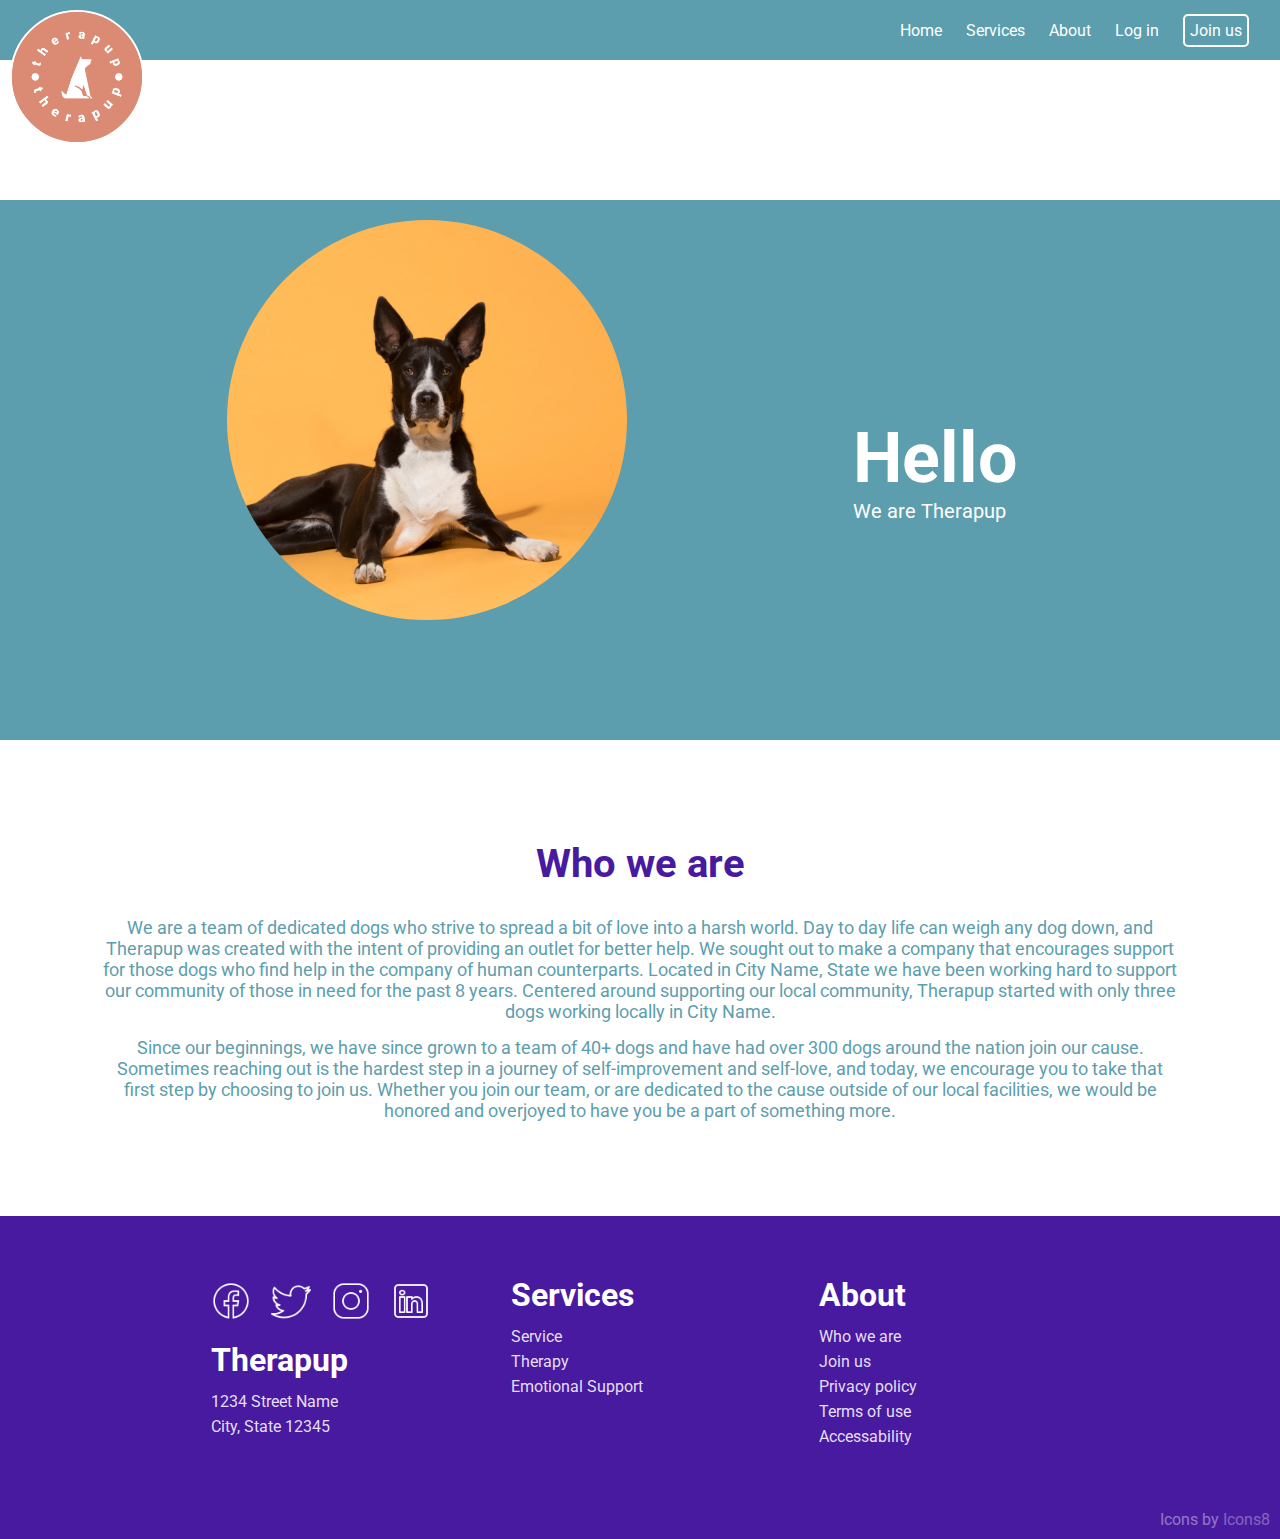
==== about.html @ 4b8c1e9c "Add files via upload" ====
<!DOCTYPE html>
<html>
    <head>
        <title>Therapup</title>

        <link rel="stylesheet" href="styles/general.css">
        <link rel="stylesheet" href="styles/header.css">
        <link rel="stylesheet" href="styles/support.css">
        <link rel="stylesheet" href="styles/video-opener.css">
        <link rel="stylesheet" href="styles/home-support.css">
        <link rel="stylesheet" href="styles/instructions.css">
        <link rel="stylesheet" href="styles/testimonials.css">
        <link rel="stylesheet" href="styles/footer.css">
        <link rel="stylesheet" href="styles/about.css">
        <link rel="stylesheet" href="styles/join.css">
        <link rel="stylesheet" href="styles/login.css">

        <link rel="preconnect" href="https://fonts.googleapis.com">
        <link rel="preconnect" href="https://fonts.gstatic.com" crossorigin>
        <link href="https://fonts.googleapis.com/css2?family=Roboto:wght@400;500;700&display=swap" rel="stylesheet">

    </head>
    
    <body>
        <div id="header">
            <div class="header-left">
                <img class="logo-header-img" src="images/therapup-logos/png/logo-color.png">
            </div>
            <div class="header-center">                    
                <!-- <p>About</p> -->
            </div>
            <div class="header-right">
                <nav>
                    <ul>
                        <li><a href="index.html" class="link">Home</a></li>
                        <li><a href="services.html" class="link">Services</a></li>
                        <li><a href="about.html" class="link">About</a></li>
                        <li><a href="login.html" class="link">Log in</a></li>
                        <li><a href="join.html" class="link"><p class=" join-header">Join us</p></a></li>
                    </ul>
                </nav>
            </div>
        </div>

        <div id="about">
            <div class="about-grid">
                <div class="about-dogs">
                    <img src="images/about-dog.avif">
                </div>
                <div class="meet-text">
                    <h1>Hello</h1>
                    <p>We are Therapup</p>
                </div>
            </div>
            <div class="who-text">
                <h1>Who we are</h1>
            </div>
            <div class="about-bottom">
                <p>We are a team of dedicated dogs who strive to spread a bit of love into a harsh world. 
                    Day to day life can weigh any dog down, and Therapup was created with the intent of providing an outlet for better help.
                    We sought out to make a company that encourages support for those dogs who find help in the company of human counterparts. 
                    Located in City Name, State we have been working hard to support our community of those in need for the past 8 years. 
                    Centered around supporting our local community, Therapup started with only three dogs working locally in City Name.
                </p>
                <p>
                    Since our beginnings, we have since grown to a team of 40+ dogs and have had over 300 dogs around the nation join our cause. 
                    Sometimes reaching out is the hardest step in a journey of self-improvement and self-love, and today, we encourage you to take that first step by choosing to join us.
                    Whether you join our team, or are dedicated to the cause outside of our local facilities, we would be honored and overjoyed to have you be a part of something more.
                </p>
            </div>
        </div>

        <div id="footer">
            <div class="footer-grid">
                <div class="social">
                    <div class="social-top">
                        <img class="footer-icon" src="images/icons/icon-facebook.png">
                        <img class="footer-icon" src="images/icons/icon-twitter.png">
                        <img class="footer-icon" src="images/icons/icon-instagram.png">
                        <img class="footer-icon" src="images/icons/icon-linkedin.png">
                    </div>
                    <div class="social-bottom">
                        <h1>Therapup</h1>
                        <p>1234 Street Name</p>
                        <p>City, State 12345</p>
                    </div>
                </div>
                <div class="services">
                    <h1>Services</h1>
                    <a href="services.html"><p>Service</p></a>
                    <a href="services.html"><p>Therapy</p></a>
                    <a href="services.html"><p>Emotional Support</p></a>
                </div>
                <div class="about">
                    <h1>About</h1>
                    <a href="about.html"><p>Who we are</p></a>
                    <a href="join.html"><p>Join us</p></a>
                    <p>Privacy policy</p>
                    <p>Terms of use</p>
                    <p>Accessability</p>
                </div>                    
            </div>
            <p class="copyright">Icons by <a target="_blank" href="https://icons8.com">Icons8</a></p>

        </div>

    </body>
</html>
---- styles/general.css ----
body {
    margin: 0;
    background-color: #ffffff;
}

* {
    font-family: Roboto, Arial;
    margin: 0;
    padding: 0;
}

#padder {
    margin: 100px 0;
}
---- styles/header.css ----
#header {
    display: flex;  
    flex-direction: row;
    justify-content: space-between;
    height: 60px;

    position: fixed;
    top: 0;
    left: 0;
    right: 0;

    z-index: 2;    
    background-color: #5C9EAD;
    color: white;
    border-bottom: 2px solid white;
}

.header-left {
    flex: 1;
    position: relative;
}

.logo-header-img {
    width: 130px;
    border-radius: 50%;
    position: absolute;
    top: 10px;
    left: 10px;
    background: #DB8A74;
    border-style: solid;
    border-color: white;
    border-width: 2px;
}

.header-center {
    display: flex;
    flex: 2;
    align-items: center;
    justify-content: center;
}

.header-right {
    display: flex;
    flex: 2;
    align-items: center;
    justify-content: right;
    padding: 10px;
}

.header-right a {
    text-decoration: none;
    color: white;
}

nav {
    display: flex;
    min-width: 380px;
    flex-direction: row;
    justify-content: space-between;
    align-items: center;
}

nav ul li {
    display: inline-block;
    padding: 5px 10px;
    list-style: none;
}

.join-header {
    border: 2px solid white;
    padding: 5px;
    border-radius: 5px;
    transition: color, background-color, .3s;
}

.join-header:hover {
    color: #5C9EAD;
    background-color: white;
}
---- styles/support.css ----
#support {
    display: flex;
    flex-direction: column;
    justify-content: space-between;
    align-items: center;
    position: relative;
    top: 0;
    bottom: 0;
    left: 0;
    right: 0;
    margin-top: 200px;
}

.graphic-header {
    display: flex;
    flex-direction: column;
    justify-content: space-between;
    align-items: center;
    position: relative;
    left: 0;
    right: 0;
    width: 100%;
}

.heading {
    display: grid;
    grid-template-rows: auto auto;
    text-align: center;
    padding: 10px 0;
    margin-bottom: 30px;
    width: 100%;
}

.opening-header {
    color: white;
    background-color: #471AA0;
    padding: 10px;
    margin-bottom: 50px;
    font-size: 20px;
}

.opening-text {
    color: #6C8EAD;
}

/* Left side */
.support-left {
    flex: 1;
    display: flex;
    flex-direction: column;
    justify-content: center;
    height: 100%;
    padding: 10px;
}

/* Right side */
.support-right {
    flex: 1;
    display: flex;
    flex-direction: column;
    justify-content: center;
    height: 100%;
    padding: 10px;
}

.support-graphic {
    display: grid;
    grid-template-rows: auto auto;
    padding: 15px;
    row-gap: 10px;

    border-style: solid;
    border-width: 1px;
    border-color: rgb(255, 235, 235);
    border-radius: 10px;

    z-index: 1;
}

.support-graphic p {
    font-size: 16px;
    font-weight: 500;
}

.graphic-container {
    display: grid;
    grid-template-columns: 1fr 1fr;
}

/* Graphic left side */
.support-graphic-left {
    flex: 1;
    flex-shrink: 0;
    height: 553.4px;
    display: flex;
    flex-direction: column;
    justify-content: space-between;
}

.support-reqs {
    flex: 1;
    flex-shrink: 0;
    display: flex;
    flex-direction: column;
    justify-content: center;
    min-width: 270px;
}

.support-reqs-row {
    flex: 1;
    flex-shrink: 0;
    background-color: #DB8A74;
    color: white;
    display: inline-block; 
    padding: 8px;
    margin: 10px 0;
    border-radius: 0 0 0 15px;
}

.title-container {
    display: grid;
    grid-template-columns: 1fr 1fr;
}

.support-title {
    display: flex;
    align-items: center;
    text-align: center;
}

/* Graphic right side */
.support-graphic-right {
    flex: 1;
    flex-shrink: 0;
    display: flex;
    flex-direction: column;
    justify-content: space-between;
}

.support-check {
    flex: 1;
    display: flex;
    flex-direction: row;
    justify-content: space-between;
}

.check-column {
    display: flex;
    flex-direction: column;
    justify-content: space-around;
    align-items: center;

    background-color: white;
    border-radius: 10px;
}

.check-x {
    display: block;

    width: 50px;
    margin: 10px;
    padding: 5px;
    border-radius: 50%;
    background-color: white;
}

.service {
    flex: 1;

    background-color: rgb(23, 0, 195);
}

.therapy {
    flex: 1;

    background-color: rgb(170, 160, 245);
}

.emotional-support {
    flex: 1;

    background-color: rgb(255, 17, 17);
}
---- styles/video-opener.css ----
#video-opener {
    display: flex;
    flex-direction: column;
    justify-content: center;
    align-items: center;
    height: 50vh;

    margin-bottom: 100px;
    position: relative;
    left: 0;
    right: 0;
}

.video-container {
    display: flex;
    flex-direction: column;
    justify-content: center;
    position: absolute;
    top: 0;
    left: 0;
    right: 0;
    height: 100%;
}

.video-container video {
    position: absolute;
    left: 0;
    top: 0;
    width: 100%;
    height: 100%;
    object-fit: cover;
    opacity: 0.7;
    z-index: -1;
}

.video-text {
    display: inline-block;
    text-align: center;
    font-size: 50px;
    color: white;
    text-shadow: 3px 3px 2px black;
    z-index: 1;
}

@media (min-aspect-ratio: 16/9) {
    #video-opener {
        height: 100vh;
    }
}

@media (max-aspect-ratio: 16/9) {
    #video-opener {
        height: 50vh;
    }
}
---- styles/home-support.css ----
#home-support {
    display: flex;
    flex-direction: column;
    justify-content: center;
    align-items: center;
    position: relative;
    left: 0;
    right: 0;
    margin-bottom: 100px;
}

.home-support-title {
    width: 100%;
    background-color: #471AA0;
    color: white;
    font-size: 20px;
    text-align: center;
    padding: 20px 0;
}

.support-grid {
    display: grid;
    grid-template-columns: 1fr 1fr 1fr;
    row-gap: 30px;
    column-gap: 10px;
    justify-content: center;
    align-items: center;
    text-align: center;
    padding: 40px;
}

.support-item {
    border-radius: 20px;
    position: relative;
    overflow: hidden;
    display: flex;
    justify-content: center;
    transition: cursor, 0s;
    box-shadow: 0 0 10px 3px rgba(91, 91, 91, 0.384);
}

.support-item img {
    width: 100%;
    object-fit: cover;
    border-radius: 10px;
    display: block;
    transition: transform 0.5s, opacity 0.4s;
}

.support-item:hover img {
    transform: scale(1.1);
    opacity: 0.7;
}

.support-item:hover {
    cursor: pointer;
}

.support-info {
    display: flex;
    align-items: center;
    justify-content: center;
    flex-direction: column;
    padding: 0 40px;
    width: 100%;
    height: 0%;
    background: rgbA(108, 142, 173, 0.8);
    color: white;
    border-radius: 10px;
    position: absolute;
    bottom: 0;
    overflow: hidden;
    text-align: center;
    font-size: 18px;
    transition: height 0.5s;
}

.support-item h1 {
    font-weight: 500;
    margin-bottom: 40px;
}

.support-item p {
    margin: 5px;
}

.support-item:hover .support-info {
    height: 100%;
}

.support-button {
    display: inline-block;
    text-align: center;
    padding: 15px;
    font-size: 20px;
    background-color: white;
    border-style: solid;
    border-width: 2px;
    border-radius: 15px;
    border-color: #DB8A74;
    color: #DB8A74;
    transition: color 0.3s, border-color 0.3s, background-color 0.3s, cursor 0s;
}

.support-button:hover {
    color: white;
    border-color: #DB8A74;
    background-color: #DB8A74;
    cursor: pointer;
}

@media (max-aspect-ratio: 16/9) {
    .support-info {
        height: 100%;
    }
}
---- styles/instructions.css ----
#instructions {
    display: flex;
    flex-direction: column;
    justify-content: center;
    align-items: center;
    position: relative;
    left: 0;
    right: 0;
    margin-bottom: 100px;
}

.subtitle {
    color: #471AA0;
    text-align: center;
    font-size: 40px;
}

.instructions-underline {
    width: 300px;
    height: 5px;
    background-color: #471AA0;
    margin: 26px auto;
}

.instructions-grid {
    display: grid;
    grid-template-columns: 1fr 1fr 1fr;
    row-gap: 30px;
    column-gap: 15px;
    justify-content: center;
    align-items: center;
    padding: 50px 0;
}

.instructions-grid img {
    width: 20%;
}

.grid-item {
    display: flex;
    flex-direction: column;
    justify-content: center;
    align-items: center;
    text-align: center;
    color: #5C9EAD;
}

.grid-item h1 {
    padding: 30px 0;
    color: #6C8EAD;
    font-weight: 500;
}

.join-button {
    display: inline-block;
    text-align: center;
    padding: 15px;
    font-size: 20px;
    background-color: white;
    border-style: solid;
    border-width: 2px;
    border-radius: 15px;
    border-color: #DB8A74;
    color: #DB8A74;
    transition: color 0.3s, border-color 0.3s, background-color 0.3s, cursor 0s;
}

.join-button:hover {
    color: white;
    border-color: #DB8A74;
    background-color: #DB8A74;
    cursor: pointer;
}
---- styles/testimonials.css ----
#testimonials {
    display: flex;
    flex-direction: column;
    justify-content: center;
    align-items: center;
    position: relative;
    left: 0;
    right: 0;
    margin-bottom: 100px;
}

.testimonials-title {
    width: 100%;
    background-color: #471AA0;
    color: white;
    text-align: center;
    font-size: 40px;
    padding: 20px 0;
    margin-bottom: 40px;
}

.testimonials-grid {
    display: grid;
    grid-template-columns: 1fr 1fr 1fr;
    color: #6C8EAD;
    column-gap: 50px;
    justify-content: center;
    align-items: center;
    padding: 20px;
}

.grid-column {
    display: grid;
    grid-template-rows: 1fr 1fr;
    row-gap: 20px;
    border: 2px solid #DB8A74;
    border-radius: 10px;
    height: 100%;
    width: 100%;
    max-width: 305px;
}

.grid-top {
    padding: 10px;
}

.grid-bottom {
    display: flex;
    flex-direction: row;
    justify-content: space-between;
    align-items: center;
    padding: 10px;
}

.profile-pic {
    height: 100px;
    width: 100px;
    border-radius: 50px;
    object-fit: cover;
}

.grid-bottom p {
    flex: 2;
    padding: 10px 20px;
    font-size: 18px;
    font-weight: 500;
    color: #DB8A74;
}

.icon-quote {
    height: 50px;
}
---- styles/footer.css ----
#footer {
    display: flex;
    flex-direction: column;
    justify-content: space-between;
    align-items: center;

    width: 100%;
    padding-top: 50px; 
    padding-bottom: 80px;
    margin-top: 50px;
    position: relative;
    left: 0;
    bottom: 0;
    background-color: #471AA0;
    color: white;
}

.footer-grid {
    display: grid;
    grid-template-columns: 1fr 1fr 1fr;
    justify-content: space-between;
    align-items: top;
    column-gap: 30px;
    width: 70%;
    transition: cursor 0s;
}

.footer-grid p {
    display: inline-block;
}

.footer-grid p:hover {
    cursor: pointer;
}

.footer-grid h1 {
    margin-bottom: 10px;
}

.social {
    display: grid;
    grid-template-rows: auto auto;
    row-gap: 15px;
    justify-content: center;
    padding: 10px;
}

.social-top {
    display: flex;
    flex-direction: row;
    justify-content: space-between;
    align-items: center;
}

.social-top img {
    width: 40px;
    transition: cursor 0s;
    margin-right: 20px;
}

.social-top img:hover {
    cursor: pointer;
}

.social-bottom {
    display: flex;
    flex-direction: column;
    justify-content: top;
}

.social-bottom p {
    padding: 3px 0;
    color: #e5def3;
}

.services {
    display: flex;
    flex-direction: column;
    justify-content: top;
    padding: 10px;
}

.services p {
    padding: 3px 0;
    color: #e5def3;
}

.about {
    display: flex;
    flex-direction: column;
    justify-content: top;
    padding: 10px;
}

.about p {
    padding: 3px 0;
    color: #e5def3;
}

.copyright {
    display: block;
    align-items: center;
    position: absolute;
    right: 10px;
    bottom: 10px;
    color: white;
    opacity: 0.4;
}

.copyright a {
    color: white;
    text-decoration: none;
    opacity: 0.8;
}
---- styles/about.css ----
#about {
    display: flex;
    flex-direction: column;
    justify-content: space-between;
    align-items: center;
    position: relative;
    top: 0;
    bottom: 0;
    left: 0;
    right: 0;
    margin-top: 200px;
}

.about-grid {
    display: grid;
    grid-template-columns: 2fr 1fr;
    justify-content: space-between;
    position: relative;
    left: 0;
    right: 0;
    top: 0;
    width: 100%;
    background-color: #5C9EAD;
    color: white;
    margin-bottom: 100px;
}

.about-dogs {
    display: flex;
    flex-direction: row;
    justify-content: center;
    align-items: center;
    height: 60vh;
}

.about-dogs img {
    position: absolute;
    top: 0;
    object-position: right;
    width: 400px;
    height: 400px;
    border-radius: 50%;
    object-fit: cover;
    margin: 20px;
}

.who-text h1 {
    color: #471AA0;
    font-size: 40px;
}

.meet-text {
    display: flex;
    flex-direction: column;
    justify-content: center;
    align-items: left;
}

.meet-text h1 {
    font-size: 70px;
}

.meet-text p {
    font-size: 20px;
}

.about-bottom {
    display: flex;
    flex-direction: column;
    justify-content: center;
    align-items: left;
    text-align: center;
    padding: 30px 100px;
    color: #5C9EAD;
}

.about-bottom p {
    margin-bottom: 15px;
    font-size: 18px;
}
---- styles/join.css ----
#join {
    display: flex;
    flex-direction: column;
    justify-content: space-between;
    align-items: center;
    position: relative;
    top: 0;
    bottom: 0;
    left: 0;
    right: 0;
    margin-top: 200px;
}

.join-title {
    display: flex;
    flex-direction: column;
    text-align: center;
    margin-bottom: 60px;
    color: #5C9EAD;
    font-size: 16px;
}

.join-title h1 {
    font-size: 40px;
    color: #471AA0;
    margin: 10px;
}

.join-grid {
    display: grid;
    grid-template-rows: auto auto auto;
    border-radius: 10px;
    background-color: #5c9ead;
    color: white;
    padding: 20px;
    row-gap: 15px;
}

.join-top {
    display: grid;
    grid-template-rows: 1fr 1fr 1fr 1fr 1fr;
    row-gap: 10px;
    padding: 10px;
    border: 2px solid white;
    border-radius: 5px;
}

.join-row {
    display: grid;
    grid-template-columns: 1fr 1fr;
    column-gap: 15%;
    align-items: center;
    padding: 0 20px;
}

.join-row select {
    width: 50%;
    margin: 20px 0;
    padding: 5px;
    border: 2px solid white;
    border-radius: 5px;
}

.join-right {
    display: flex;
    justify-content: end;
}

.join-middle {
    display: grid;
    grid-template-columns: 1fr 1fr 1fr;
    align-items: center;
    border: 2px solid white;
    border-radius: 5px;
    padding: 20px;
}

.join-middle p {
    margin: 5px 0;
}

.join-middle input {
    padding: 5px;
    width: 50%;
    border: 2px solid white;
    border-radius: 5px;
    margin: 5px 0;
}

.middle-mid {
    display: flex;
    flex-direction: column;
    justify-content: center;
    align-items: center;
}

.middle-mid p {
    margin-right: 67.07px;
}

.middle-right {
    display: flex;
    flex-direction: column;
    justify-content: center;
    align-items: end;
}

.middle-right p {
    margin-right: 134.27px;
}

.join-bottom {
    display: flex;
    flex-direction: row;
    justify-content: center;
}

.join-bottom button {
    font-size: 16px;
    padding: 10px;
    background-color: #5c9ead;
    color: white;
    border: 2px solid white;
    border-radius: 10px;
    transition: color, 0.3s;
}

.join-bottom button:hover {
    color: #5C9EAD;
    background-color: white;
    cursor: pointer;
}

.join-why {
    margin: 20px;
    color: #5C9EAD;
}

.join-why a {
    color: #5C9EAD;
}
---- styles/login.css ----
#login {
    display: flex;
    flex-direction: column;
    justify-content: space-between;
    align-items: center;
    position: relative;
    top: 0;
    bottom: 0;
    left: 0;
    right: 0;
    margin: 200px 0;
}

.login-grid {
    display: grid;
    grid-template-rows: repeat(auto, 8);
    align-items: center;
    padding: 20px;
    border: 2px solid white;
    border-radius: 10px;
    box-shadow: 0 0 5px 2px rgba(91, 91, 91, 0.141);
    row-gap: 10px;
    margin-bottom: 20px;
}

.login-grid h1 {
    font-size: 40px;
    color: #471AA0;
}

.login-grid p {
    font-size: 16px;
    color: #471AA0;
    margin-bottom: 15px;
}

.login-grid input {
    padding: 10px;
    border-radius: 5px;
    border: 1px solid black;
    font-size: 16px;
}

.password {
    display: flex;
    align-items: center;
    margin-top: 15px;
}

.password input {
    flex: 2;
}

.password button {
    margin-left: 10px;
    background-color: white;
    color: #5C9EAD;
    border-radius: 5px;
    border: 1px solid white;
    cursor: pointer;
}

.forgot {
    color: #5C9EAD;
    cursor: pointer;
    margin-top: 15px;
}

.login-button-container {
    display: flex;
    text-decoration: none;
}

.login-button {
    width: 100%;
    padding: 15px;
    border: 2px solid #5C9EAD;
    border-radius: 10px;
    font-size: 16px;
    background-color: white;
    color: #5C9EAD;
    transition: color, background-color, 0.3s;
    cursor: pointer;
}

.login-button:hover {
    color: white;
   background-color: #5C9EAD;
}

.or-section {
    display: grid;
    grid-template-columns: 2fr 1fr 2fr;
    align-items: center;
    margin-top: 40px;
}

.or-text {
    text-align: center;
    color: #471AA0;
}

.login-bar {
    height: 2px;
    background-color: #471AA0;
}

.logo-section {
    display: flex;
    align-items: center;
    justify-content: center;
}

.logo-section img {
    height: 40px;
    margin: 30px 20px 10px 20px;
    cursor: pointer;
}

.login-new {
    color: #5C9EAD;
}

.login-new a {
    text-decoration: none;
}
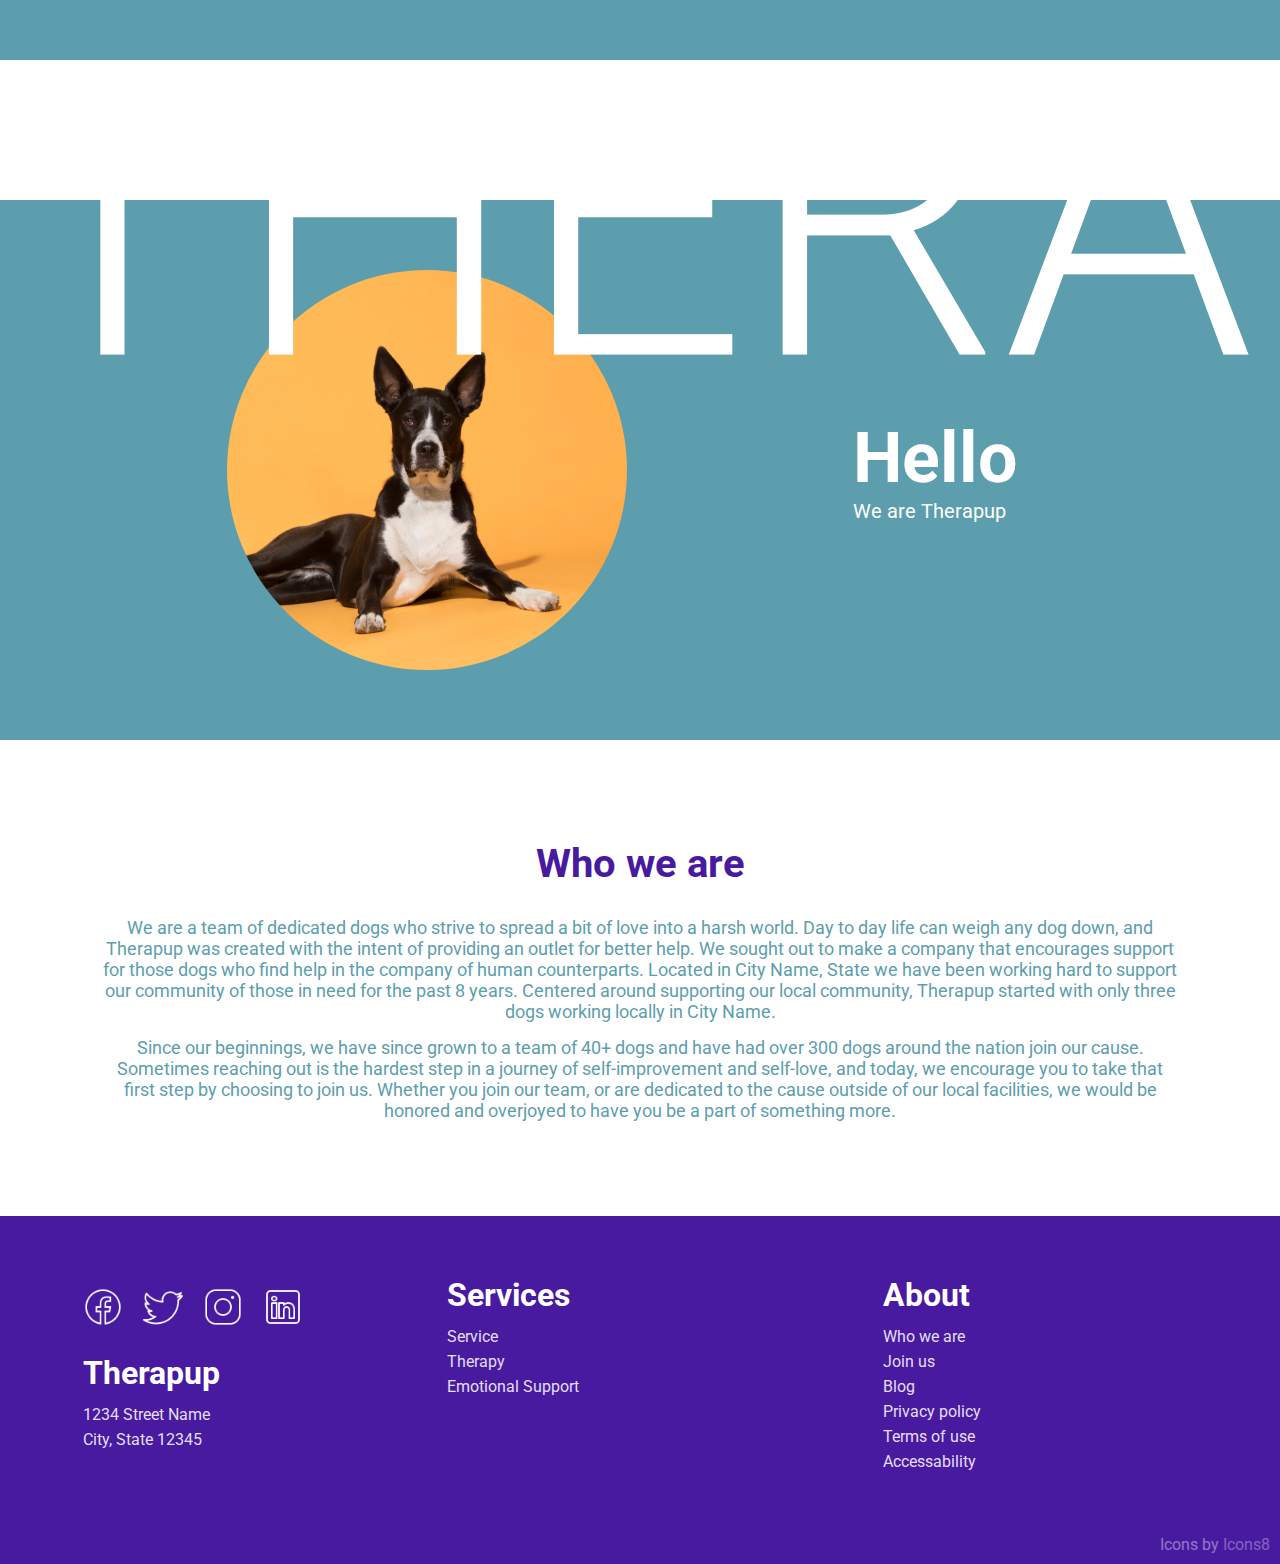
==== commit 37ab4e68: "Updated html and css files to account for responsive design" ====
--- a/about.html
+++ b/about.html
@@ -23,23 +23,22 @@
     
     <body>
         <div id="header">
-            <div class="header-left">
-                <img class="logo-header-img" src="images/therapup-logos/png/logo-color.png">
-            </div>
-            <div class="header-center">                    
-                <!-- <p>About</p> -->
-            </div>
-            <div class="header-right">
-                <nav>
-                    <ul>
-                        <li><a href="index.html" class="link">Home</a></li>
-                        <li><a href="services.html" class="link">Services</a></li>
-                        <li><a href="about.html" class="link">About</a></li>
-                        <li><a href="login.html" class="link">Log in</a></li>
-                        <li><a href="join.html" class="link"><p class=" join-header">Join us</p></a></li>
-                    </ul>
-                </nav>
-            </div>
+            <nav>
+                <a href="index.html" class="logo-container">
+                    <img class="header-logo" src="images/therapup-logos/png/logo-white-long.png">
+                </a>
+                <input type="checkbox" id="check">
+                <label for="check" class="ham-container">
+                    <img class="hamburger" src="images/icons/icon-menu.png">
+                </label>
+                <ul>
+                    <li><a href="index.html">Home</a></li>
+                    <li><a href="services.html">Services</a></li>
+                    <li><a href="about.html">About</a></li>
+                    <li><a href="login.html">Log in</a></li>
+                    <li><a href="join.html" class="join-header">Join us</a></li>
+                </ul>
+            </nav>
         </div>
 
         <div id="about">
@@ -95,10 +94,30 @@
                     <h1>About</h1>
                     <a href="about.html"><p>Who we are</p></a>
                     <a href="join.html"><p>Join us</p></a>
+                    <p>Blog</p>
                     <p>Privacy policy</p>
                     <p>Terms of use</p>
                     <p>Accessability</p>
                 </div>                    
+            </div>
+            <div class="mobile-footer">
+                <div class="mobile-socials">
+                    <img class="footer-icon" src="images/icons/icon-facebook.png">
+                    <img class="footer-icon" src="images/icons/icon-twitter.png">
+                    <img class="footer-icon" src="images/icons/icon-instagram.png">
+                    <img class="footer-icon" src="images/icons/icon-linkedin.png">
+                </div>
+                <h1>Services</h1>
+                <a href="services.html">Service</a>
+                <a href="services.html">Therapy</a>
+                <a href="services.html">Emotional Support</a>
+                <h1>About</h1>
+                <a href="about.html">Who we are</a>
+                <a href="join.html">Join us</a>
+                <p>Blog</p>
+                <p>Privacy policy</p>
+                <p>Terms of use</p>
+                <p>Accessability</p>
             </div>
             <p class="copyright">Icons by <a target="_blank" href="https://icons8.com">Icons8</a></p>
 
--- a/styles/general.css
+++ b/styles/general.css
@@ -1,14 +1,11 @@
 body {
     margin: 0;
     background-color: #ffffff;
+    height: 100vh;
 }
 
 * {
     font-family: Roboto, Arial;
     margin: 0;
     padding: 0;
-}
-
-#padder {
-    margin: 100px 0;
 }--- a/styles/header.css
+++ b/styles/header.css
@@ -6,8 +6,7 @@
 
     position: fixed;
     top: 0;
-    left: 0;
-    right: 0;
+    width: 100%;
 
     z-index: 2;    
     background-color: #5C9EAD;
@@ -18,18 +17,21 @@
 .header-left {
     flex: 1;
     position: relative;
+    display: flex;
+    align-items: center;
+    justify-content: left;
 }
 
 .logo-header-img {
-    width: 130px;
-    border-radius: 50%;
     position: absolute;
     top: 10px;
-    left: 10px;
+    margin-left: 10px;
+    height: 200%;
     background: #DB8A74;
     border-style: solid;
     border-color: white;
     border-width: 2px;
+    border-radius: 50%;
 }
 
 .header-center {
@@ -76,4 +78,26 @@
 .join-header:hover {
     color: #5C9EAD;
     background-color: white;
+}
+
+@media only screen and (max-width: 750px) {
+    #header {
+        height: 15vh;
+    }
+
+    .logo-header-img {
+        position: relative;
+        top: 0;
+        height: auto;
+        max-height: 90%;
+        object-fit: fill;
+    }
+
+    nav {
+        display: flex;
+        min-width: 80px;
+        flex-direction: row;
+        justify-content: space-between;
+        align-items: center;
+    }
 }--- a/styles/support.css
+++ b/styles/support.css
@@ -1,33 +1,20 @@
 #support {
     display: flex;
     flex-direction: column;
-    justify-content: space-between;
+    justify-content: start;
     align-items: center;
     position: relative;
-    top: 0;
-    bottom: 0;
-    left: 0;
-    right: 0;
-    margin-top: 200px;
-}
-
-.graphic-header {
-    display: flex;
-    flex-direction: column;
-    justify-content: space-between;
-    align-items: center;
-    position: relative;
-    left: 0;
-    right: 0;
+    top: 10vh;
+    height: 130vh;
     width: 100%;
 }
 
 .heading {
     display: grid;
     grid-template-rows: auto auto;
+    align-items: center;
     text-align: center;
-    padding: 10px 0;
-    margin-bottom: 30px;
+    margin: 30px 0;
     width: 100%;
 }
 
@@ -41,104 +28,56 @@
 
 .opening-text {
     color: #6C8EAD;
+    padding: 5px;
 }
 
-/* Left side */
-.support-left {
-    flex: 1;
-    display: flex;
-    flex-direction: column;
-    justify-content: center;
-    height: 100%;
-    padding: 10px;
+.graphic {
+    flex: 3;
+    display: grid; 
+    grid-template-rows: auto 1fr;
+    width: 100%;
+    margin-bottom: 15vh;
 }
 
-/* Right side */
-.support-right {
-    flex: 1;
-    display: flex;
-    flex-direction: column;
-    justify-content: center;
-    height: 100%;
-    padding: 10px;
+.title-container {
+    display: grid;
+    grid-template-columns: 1fr 1fr;
+    padding: 0 20px;
 }
 
-.support-graphic {
-    display: grid;
-    grid-template-rows: auto auto;
-    padding: 15px;
-    row-gap: 10px;
-
-    border-style: solid;
-    border-width: 1px;
-    border-color: rgb(255, 235, 235);
-    border-radius: 10px;
-
-    z-index: 1;
-}
-
-.support-graphic p {
-    font-size: 16px;
-    font-weight: 500;
+.support-title {
+    display: flex;
+    text-align: center;
+    align-items: center;
+    padding: 5px;
 }
 
 .graphic-container {
     display: grid;
     grid-template-columns: 1fr 1fr;
+    padding: 0 20px;
 }
 
-/* Graphic left side */
+/* Left side */
 .support-graphic-left {
-    flex: 1;
-    flex-shrink: 0;
-    height: 553.4px;
     display: flex;
     flex-direction: column;
-    justify-content: space-between;
-}
-
-.support-reqs {
-    flex: 1;
-    flex-shrink: 0;
-    display: flex;
-    flex-direction: column;
-    justify-content: center;
-    min-width: 270px;
+    justify-content: space-around;
+    padding: 10px 0;
 }
 
 .support-reqs-row {
-    flex: 1;
-    flex-shrink: 0;
+    display: flex;
+    align-items: center;
+    padding: 10px;
+    min-height: 50px;
+    color: white;
     background-color: #DB8A74;
-    color: white;
-    display: inline-block; 
-    padding: 8px;
-    margin: 10px 0;
-    border-radius: 0 0 0 15px;
+    border-radius: 0 0 0 10px;
 }
 
-.title-container {
-    display: grid;
-    grid-template-columns: 1fr 1fr;
-}
-
-.support-title {
-    display: flex;
-    align-items: center;
-    text-align: center;
-}
-
-/* Graphic right side */
+/* Right side */
 .support-graphic-right {
-    flex: 1;
-    flex-shrink: 0;
-    display: flex;
-    flex-direction: column;
-    justify-content: space-between;
-}
-
-.support-check {
-    flex: 1;
     display: flex;
     flex-direction: row;
     justify-content: space-between;
@@ -147,18 +86,14 @@
 .check-column {
     display: flex;
     flex-direction: column;
+    align-items: center;
     justify-content: space-around;
-    align-items: center;
-
-    background-color: white;
     border-radius: 10px;
+    padding: 10px;
 }
 
-.check-x {
-    display: block;
-
+.check-icon {
     width: 50px;
-    margin: 10px;
     padding: 5px;
     border-radius: 50%;
     background-color: white;
@@ -182,3 +117,31 @@
     background-color: rgb(255, 17, 17);
 }
 
+@media (min-width: 700px) and (max-width: 850px) {
+    #support {
+        top: 15vh;
+    }
+}
+
+@media (max-width: 700px) {
+    #support {
+        top: 15vh;
+        height: 200vh;
+    }
+
+    .title-container {
+        font-size: 14px;
+        padding: 0 10px;
+        grid-template-columns: 1fr 2fr;
+    }
+
+    .graphic-container {
+        font-size: 14px;
+        padding: 0 10px;
+        grid-template-columns: 1fr 2fr;
+    }
+
+    .check-icon {
+        width: 30px;
+    }
+}--- a/styles/video-opener.css
+++ b/styles/video-opener.css
@@ -3,12 +3,10 @@
     flex-direction: column;
     justify-content: center;
     align-items: center;
-    height: 50vh;
-
-    margin-bottom: 100px;
     position: relative;
-    left: 0;
-    right: 0;
+    height: 80vh;
+    width: 100%;
+    margin-bottom: 50px;
 }
 
 .video-container {
@@ -16,10 +14,9 @@
     flex-direction: column;
     justify-content: center;
     position: absolute;
-    top: 0;
-    left: 0;
-    right: 0;
-    height: 100%;
+    top: 10vh;
+    width: 100%;
+    height: 70vh;
 }
 
 .video-container video {
@@ -34,22 +31,39 @@
 }
 
 .video-text {
-    display: inline-block;
+    display:block;
     text-align: center;
-    font-size: 50px;
+    font-size: 40px;
+    padding: 2px;
     color: white;
     text-shadow: 3px 3px 2px black;
     z-index: 1;
 }
 
-@media (min-aspect-ratio: 16/9) {
+@media (min-width: 700px) and (max-width: 900px) {
     #video-opener {
-        height: 100vh;
+        height: 60vh;
+    }
+
+    .video-container {
+        height: 50vh;
+    }
+
+    .video-text {
+        font-size: 30px;
     }
 }
 
-@media (max-aspect-ratio: 16/9) {
+@media (max-width: 700px) {
     #video-opener {
+        height: 60vh;
+    }
+
+    .video-container {
         height: 50vh;
     }
+
+    .video-text {
+        font-size: 20px;
+    }
 }--- a/styles/home-support.css
+++ b/styles/home-support.css
@@ -4,8 +4,7 @@
     justify-content: center;
     align-items: center;
     position: relative;
-    left: 0;
-    right: 0;
+    width: 100%;
     margin-bottom: 100px;
 }
 
@@ -13,35 +12,42 @@
     width: 100%;
     background-color: #471AA0;
     color: white;
-    font-size: 20px;
     text-align: center;
     padding: 20px 0;
 }
 
+.home-support-title h1 {
+    font-size: 40px;  
+    font-weight: lighter;  
+}
+
 .support-grid {
-    display: grid;
-    grid-template-columns: 1fr 1fr 1fr;
-    row-gap: 30px;
-    column-gap: 10px;
+    display: flex;
     justify-content: center;
-    align-items: center;
-    text-align: center;
-    padding: 40px;
+    margin: 50px 50px;
+}
+
+.support-grid h1 {
+    margin-bottom: 10px;
+    white-space: nowrap;
+    font-size: 22px;
+}
+
+.support-grid p {
+    margin-bottom: 30%;
+    line-height: 1.5;
 }
 
 .support-item {
-    border-radius: 20px;
+    flex: 1;
+    margin: 0 3%;
     position: relative;
+    border-radius: 10px;
     overflow: hidden;
-    display: flex;
-    justify-content: center;
-    transition: cursor, 0s;
-    box-shadow: 0 0 10px 3px rgba(91, 91, 91, 0.384);
 }
 
 .support-item img {
     width: 100%;
-    object-fit: cover;
     border-radius: 10px;
     display: block;
     transition: transform 0.5s, opacity 0.4s;
@@ -58,30 +64,22 @@
 
 .support-info {
     display: flex;
+    flex-direction: column;
+    justify-content: end;
     align-items: center;
-    justify-content: center;
-    flex-direction: column;
-    padding: 0 40px;
-    width: 100%;
+    position: absolute;
+    left: 0;
+    right: 0;
+    bottom: 0;
     height: 0%;
+    padding: 0 20px;
+    text-align: center;
+    color: white;
+    overflow: hidden;
+    border-radius: 10px;
+    color: white;
     background: rgbA(108, 142, 173, 0.8);
-    color: white;
-    border-radius: 10px;
-    position: absolute;
-    bottom: 0;
-    overflow: hidden;
-    text-align: center;
-    font-size: 18px;
     transition: height 0.5s;
-}
-
-.support-item h1 {
-    font-weight: 500;
-    margin-bottom: 40px;
-}
-
-.support-item p {
-    margin: 5px;
 }
 
 .support-item:hover .support-info {
@@ -109,8 +107,60 @@
     cursor: pointer;
 }
 
-@media (max-aspect-ratio: 16/9) {
+@media (min-width: 700px) and (max-width: 900px) {
+    .support-grid {
+        flex-direction: column;
+        height: 200vh;
+        margin: 50px 20%;
+    }
+
+    .support-item {
+        margin: 30px 0;
+    }
+
     .support-info {
         height: 100%;
+        justify-content: center;
     }
+    
+    .support-grid h1 {
+        margin: 0;
+        margin-bottom: 20px;
+        font-size: 30px;
+    }
+    
+    .support-grid p {
+        margin: 0;
+        font-size: 20px;
+    }
+}
+
+@media (max-width: 700px) {
+    .support-grid {
+        flex-direction: column;
+        height: 150vh;
+        margin: 50px 10%;
+    }
+
+    .support-item {
+        margin: 30px 0;
+    }
+
+    .support-info {
+        height: 100%;
+        justify-content: center;
+    }
+    
+    .support-grid h1 {
+        margin: 0;
+        margin-bottom: 20px;
+        font-size: 30px;
+        white-space: normal;
+    }
+    
+    .support-grid p {
+        margin: 0;
+        font-size: 15px;
+    }
+
 }--- a/styles/instructions.css
+++ b/styles/instructions.css
@@ -4,8 +4,7 @@
     justify-content: center;
     align-items: center;
     position: relative;
-    left: 0;
-    right: 0;
+    width: 100%;
     margin-bottom: 100px;
 }
 
@@ -13,6 +12,7 @@
     color: #471AA0;
     text-align: center;
     font-size: 40px;
+    font-weight: 100;
 }
 
 .instructions-underline {
@@ -23,9 +23,7 @@
 }
 
 .instructions-grid {
-    display: grid;
-    grid-template-columns: 1fr 1fr 1fr;
-    row-gap: 30px;
+    display: flex;
     column-gap: 15px;
     justify-content: center;
     align-items: center;
@@ -37,12 +35,14 @@
 }
 
 .grid-item {
+    flex: 1;
     display: flex;
     flex-direction: column;
-    justify-content: center;
+    justify-content: start;
     align-items: center;
     text-align: center;
     color: #5C9EAD;
+    height: 30vh;
 }
 
 .grid-item h1 {
@@ -70,4 +70,21 @@
     border-color: #DB8A74;
     background-color: #DB8A74;
     cursor: pointer;
+}
+
+@media (min-width: 700px) and (max-width: 900px) {
+    .grid-item h1 {
+        font-size: 24px;
+    }
+}
+
+@media (max-width: 700px) { 
+    .instructions-grid {
+        flex-direction: column;
+    }
+
+    .grid-item {
+        margin: 30px 0;
+        padding: 0 10px;
+    }
 }--- a/styles/testimonials.css
+++ b/styles/testimonials.css
@@ -4,8 +4,7 @@
     justify-content: center;
     align-items: center;
     position: relative;
-    left: 0;
-    right: 0;
+    width: 100%;
     margin-bottom: 100px;
 }
 
@@ -20,23 +19,22 @@
 }
 
 .testimonials-grid {
-    display: grid;
-    grid-template-columns: 1fr 1fr 1fr;
+    display: flex;
+    width: 100%;
     color: #6C8EAD;
-    column-gap: 50px;
-    justify-content: center;
+    justify-content: space-around;
     align-items: center;
     padding: 20px;
 }
 
 .grid-column {
+    flex: 1;
     display: grid;
     grid-template-rows: 1fr 1fr;
+    margin: 0 10px;
     row-gap: 20px;
     border: 2px solid #DB8A74;
     border-radius: 10px;
-    height: 100%;
-    width: 100%;
     max-width: 305px;
 }
 
@@ -60,8 +58,6 @@
 }
 
 .grid-bottom p {
-    flex: 2;
-    padding: 10px 20px;
     font-size: 18px;
     font-weight: 500;
     color: #DB8A74;
@@ -69,4 +65,25 @@
 
 .icon-quote {
     height: 50px;
+}
+
+@media (min-width: 700px) and (max-width: 900px) {
+    .testimonials-grid {
+        flex-direction: column;
+    }
+
+    .grid-column {
+        margin: 30px 0;
+    }
+}
+
+@media (max-width: 700px) {
+    .testimonials-grid {
+        flex-direction: column;
+    }
+
+    .grid-column {
+        margin: 30px 0;
+    }
+
 }--- a/styles/footer.css
+++ b/styles/footer.css
@@ -16,12 +16,11 @@
 }
 
 .footer-grid {
-    display: grid;
-    grid-template-columns: 1fr 1fr 1fr;
+    display: flex;
     justify-content: space-between;
     align-items: top;
     column-gap: 30px;
-    width: 70%;
+    width: 100%;
     transition: cursor 0s;
 }
 
@@ -38,6 +37,7 @@
 }
 
 .social {
+    flex: 1;
     display: grid;
     grid-template-rows: auto auto;
     row-gap: 15px;
@@ -74,6 +74,7 @@
 }
 
 .services {
+    flex: 1;
     display: flex;
     flex-direction: column;
     justify-content: top;
@@ -86,6 +87,7 @@
 }
 
 .about {
+    flex: 1;
     display: flex;
     flex-direction: column;
     justify-content: top;
@@ -95,6 +97,46 @@
 .about p {
     padding: 3px 0;
     color: #e5def3;
+}
+
+.mobile-footer {
+    display: none;
+    justify-content: center;
+    align-items: center;
+}
+
+.mobile-footer * {
+    display: block;
+    text-decoration: none;
+    color: white;
+    margin: 5px 0;
+    font-size: 16px;
+}
+
+.mobile-footer h1 {
+    font-size: 24px;
+    margin: 15px 0;
+}
+
+.mobile-footer a {
+    cursor: pointer;
+}
+
+.mobile-socials {
+    display: flex;
+    justify-content: center;
+    align-items: center;
+    margin-bottom: 30px;
+}
+
+.mobile-socials img {
+    width: 40px;
+    transition: cursor 0s;
+    margin: 0 10px;
+}
+
+.mobile-socials img:hover {
+    cursor: pointer;
 }
 
 .copyright {
@@ -111,4 +153,15 @@
     color: white;
     text-decoration: none;
     opacity: 0.8;
+}
+
+@media (max-width: 700px) {
+    .footer-grid {
+        display: none;
+    }
+
+    .mobile-footer {
+        display: flex;
+        flex-direction: column;
+    }
 }--- a/styles/about.css
+++ b/styles/about.css
@@ -4,16 +4,12 @@
     justify-content: space-between;
     align-items: center;
     position: relative;
-    top: 0;
-    bottom: 0;
-    left: 0;
-    right: 0;
+    width: 100%;
     margin-top: 200px;
 }
 
 .about-grid {
-    display: grid;
-    grid-template-columns: 2fr 1fr;
+    display: flex;
     justify-content: space-between;
     position: relative;
     left: 0;
@@ -26,16 +22,15 @@
 }
 
 .about-dogs {
+    flex: 2;
     display: flex;
-    flex-direction: row;
+    flex-direction: column;
     justify-content: center;
     align-items: center;
     height: 60vh;
 }
 
 .about-dogs img {
-    position: absolute;
-    top: 0;
     object-position: right;
     width: 400px;
     height: 400px;
@@ -50,6 +45,7 @@
 }
 
 .meet-text {
+    flex: 1;
     display: flex;
     flex-direction: column;
     justify-content: center;
@@ -77,4 +73,24 @@
 .about-bottom p {
     margin-bottom: 15px;
     font-size: 18px;
+}
+
+@media (max-width: 700px) {
+    .about-grid {
+        flex-direction: column;
+        padding-bottom: 20px;
+    }
+
+    .about-dogs img {
+        width: 200px;
+        height: 200px;    
+    }
+
+    .meet-text {
+        align-items: center;
+    }
+
+    .about-bottom {
+        padding: 10px 15px;
+    }
 }--- a/styles/join.css
+++ b/styles/join.css
@@ -4,10 +4,7 @@
     justify-content: space-between;
     align-items: center;
     position: relative;
-    top: 0;
-    bottom: 0;
-    left: 0;
-    right: 0;
+    width: 100%;
     margin-top: 200px;
 }
 
@@ -34,6 +31,7 @@
     color: white;
     padding: 20px;
     row-gap: 15px;
+    margin: 10px;
 }
 
 .join-top {
@@ -54,7 +52,8 @@
 }
 
 .join-row select {
-    width: 50%;
+    width: 100%;
+    max-width: 176.8px;
     margin: 20px 0;
     padding: 5px;
     border: 2px solid white;
@@ -67,46 +66,55 @@
 }
 
 .join-middle {
-    display: grid;
-    grid-template-columns: 1fr 1fr 1fr;
+    display: flex;
     align-items: center;
+    justify-content: space-between;
     border: 2px solid white;
     border-radius: 5px;
     padding: 20px;
 }
 
-.join-middle p {
-    margin: 5px 0;
-}
-
 .join-middle input {
     padding: 5px;
-    width: 50%;
+    width: 100%;
+    max-width: 200px;
     border: 2px solid white;
     border-radius: 5px;
     margin: 5px 0;
 }
 
+.middle-container {
+    padding: 20px;
+    white-space: nowrap;
+}
+
+.middle-left {
+    display: flex;
+    flex-direction: column;
+}
+
+.middle-left p {
+    width: 100%;
+    max-width: 213.2px;
+}
+
 .middle-mid {
     display: flex;
     flex-direction: column;
-    justify-content: center;
-    align-items: center;
 }
 
 .middle-mid p {
-    margin-right: 67.07px;
+    width: 100%;
 }
 
 .middle-right {
     display: flex;
     flex-direction: column;
-    justify-content: center;
-    align-items: end;
 }
 
 .middle-right p {
-    margin-right: 134.27px;
+    width: 100%;
+    max-width: 213.2px;
 }
 
 .join-bottom {
@@ -138,4 +146,8 @@
 
 .join-why a {
     color: #5C9EAD;
+}
+
+@media (max-width: 700px) {
+
 }